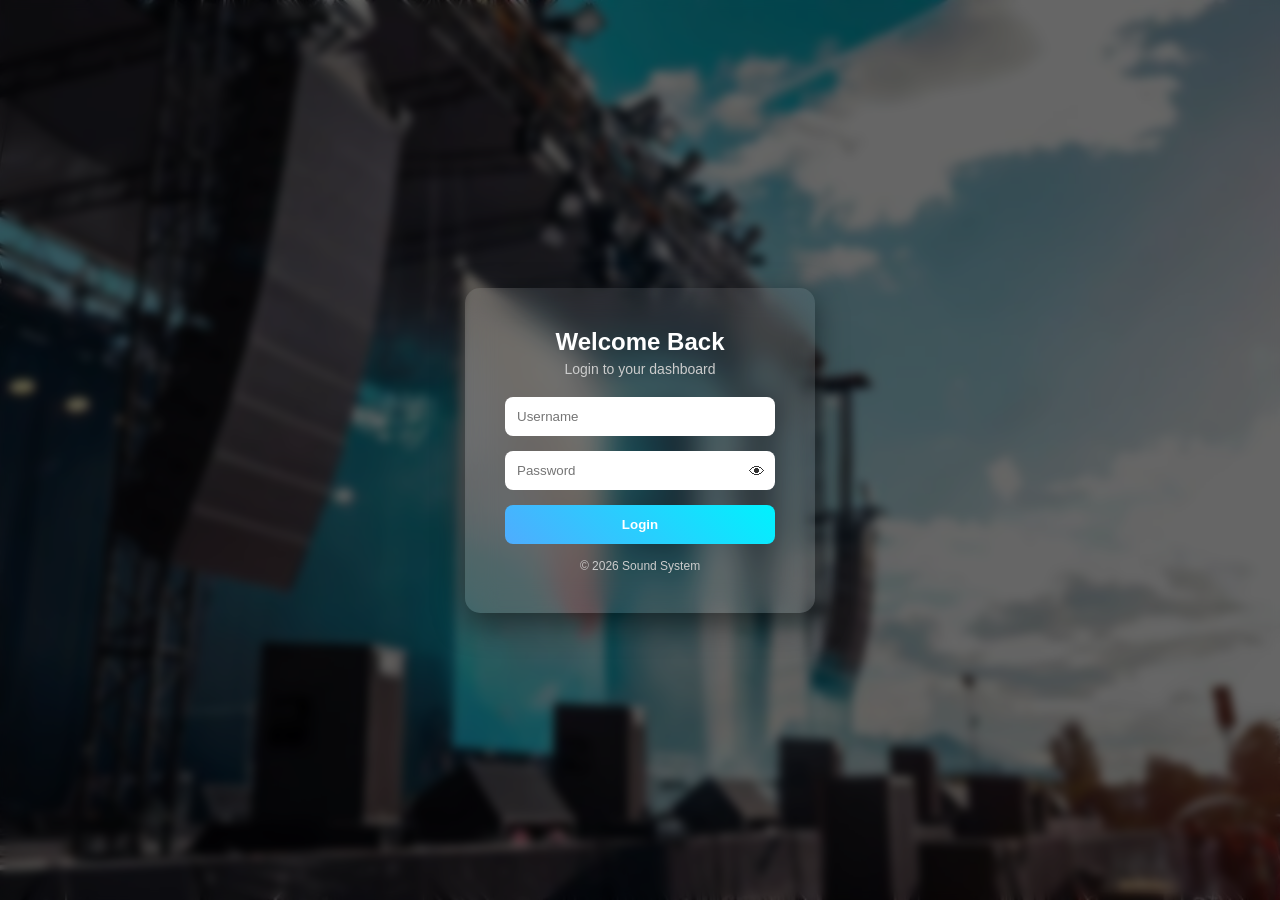
==== index.html @ aa42ea55 "commit" ====
<!DOCTYPE html>
<html lang="en">
<head>
    <meta charset="UTF-8">
    <meta name="viewport" content="width=device-width, initial-scale=1.0">
    <title>Login Sound System</title>
    <link rel="stylesheet" href="style.css">
</head>
<body>

<div class="overlay"></div>

<div class="container">
    <h2>Welcome Back</h2>
    <p class="subtitle">Login to your dashboard</p>

    <div class="input-group">
        <input type="text" id="username" placeholder="Username">
        <small id="userError">Username wajib diisi</small>
    </div>

    <div class="input-group">
        <input type="password" id="password" placeholder="Password">
        <span class="toggle" onclick="togglePassword()">👁</span>
        <small id="passError">Password minimal 6 karakter</small>
    </div>

    <button onclick="login()">Login</button>

    <p class="footer">© 2026 Sound System</p>
</div>

<script>
function togglePassword() {
    const pass = document.getElementById("password");
    pass.type = pass.type === "password" ? "text" : "password";
}

function login() {
    let username = document.getElementById("username").value;
    let password = document.getElementById("password").value;

    let userError = document.getElementById("userError");
    let passError = document.getElementById("passError");

    let valid = true;

    if (username === "") {
        userError.style.display = "block";
        valid = false;
    } else {
        userError.style.display = "none";
    }

    if (password.length < 6) {
        passError.style.display = "block";
        valid = false;
    } else {
        passError.style.display = "none";
    }

    if (valid) {
        alert("Login berhasil! (simulasi)");
    }
}
</script>

</body>
</html>
---- style.css ----
* {
    margin: 0;
    padding: 0;
    box-sizing: border-box;
    font-family: 'Segoe UI', sans-serif;
}

/* Background panggung sound system */
body {
    height: 100vh;
    background: url('background.jpg') no-repeat center center/cover;
    display: flex;
    justify-content: center;
    align-items: center;
}

/* Overlay gelap biar elegan */
.overlay {
    position: absolute;
    width: 100%;
    height: 100%;
    background: rgba(0,0,0,0.6);
    backdrop-filter: blur(5px);
}

/* Card login */
.container {
    position: relative;
    z-index: 2;
    width: 350px;
    padding: 40px;
    border-radius: 15px;
    background: rgba(255,255,255,0.08);
    backdrop-filter: blur(15px);
    color: #fff;
    text-align: center;
    box-shadow: 0 10px 30px rgba(0,0,0,0.5);
}

/* Judul */
.container h2 {
    margin-bottom: 5px;
}

.subtitle {
    font-size: 14px;
    margin-bottom: 20px;
    color: #ccc;
}

/* Input */
.input-group {
    margin-bottom: 15px;
    position: relative;
}

.input-group input {
    width: 100%;
    padding: 12px;
    border-radius: 8px;
    border: none;
    outline: none;
}

/* Toggle password */
.toggle {
    position: absolute;
    right: 10px;
    top: 12px;
    cursor: pointer;
    color: #333;
}

/* Error text */
small {
    display: none;
    color: #ff8080;
    font-size: 12px;
}

/* Button */
button {
    width: 100%;
    padding: 12px;
    border: none;
    border-radius: 8px;
    background: linear-gradient(45deg, #4facfe, #00f2fe);
    color: #fff;
    font-weight: bold;
    cursor: pointer;
    transition: 0.3s;
}

button:hover {
    transform: scale(1.05);
    box-shadow: 0 5px 15px rgba(0,0,0,0.5);
}

/* Footer */
.footer {
    margin-top: 15px;
    font-size: 12px;
    color: #ccc;
}
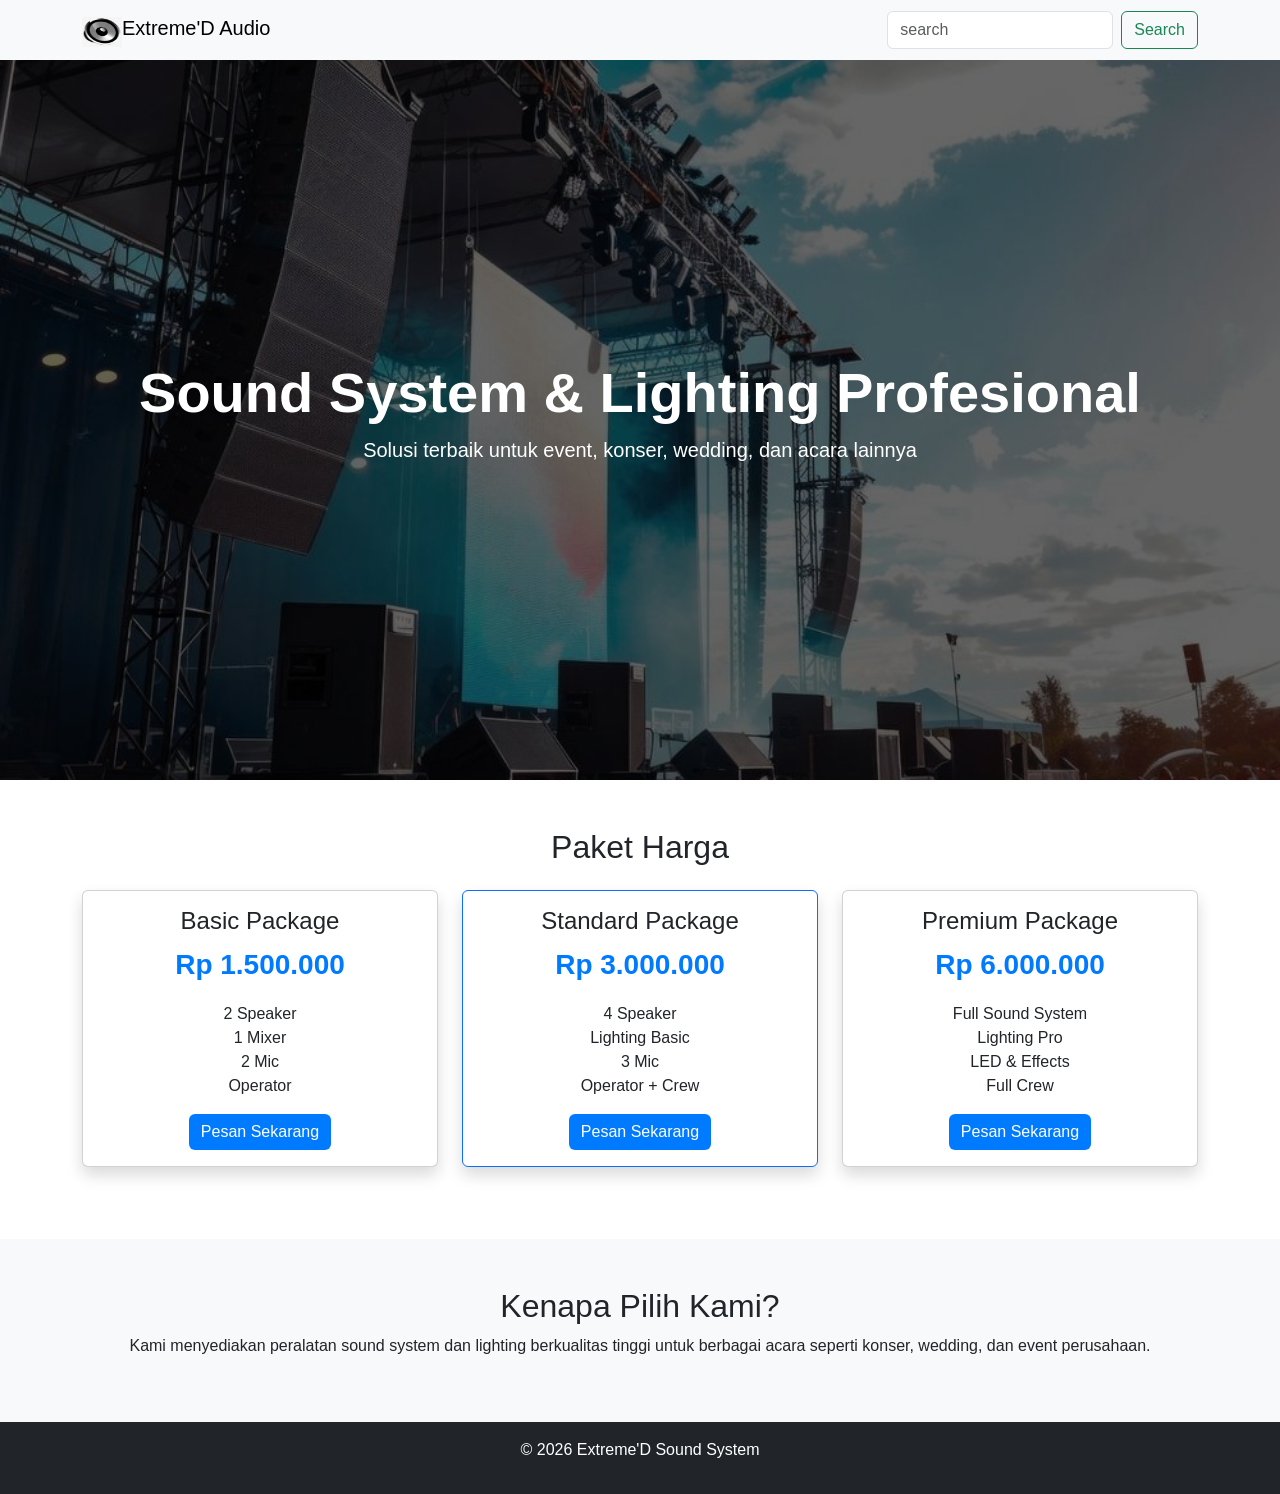
==== commit bb030b7e: "commit" ====
--- a/index.html
+++ b/index.html
@@ -1,69 +1,112 @@
 <!DOCTYPE html>
-<html lang="en">
+<html lang="id">
 <head>
     <meta charset="UTF-8">
     <meta name="viewport" content="width=device-width, initial-scale=1.0">
-    <title>Login Sound System</title>
+    <title>Informasi Harga Sound System & Lighting</title>
+
+    <!-- Bootstrap CSS -->
+    <link href="https://cdn.jsdelivr.net/npm/bootstrap@5.3.0/dist/css/bootstrap.min.css" rel="stylesheet">
+
+    <!-- Custom CSS -->
     <link rel="stylesheet" href="style.css">
 </head>
 <body>
 
-<div class="overlay"></div>
+<!-- Navbar -->
+<nav class="navbar navbar-light bg-light">
+  <div class="container">
+    <a class="navbar-brand" href="index.html">
+      <img src="LogoNavbar.jpg" alt="" width="40" height="30" class="d-inline-block align-text-top">Extreme'D Audio
+    </a>
+    <form class="d-flex">
+        <input class="form-control me-2" type="search" placeholder="search" aria-label="search">
+        <button class="btn btn-outline-success" type="submit">Search</button>
+    </form>
+  </div>
+</nav>
 
-<div class="container">
-    <h2>Welcome Back</h2>
-    <p class="subtitle">Login to your dashboard</p>
+<!-- Hero Section -->
+<section class="hero text-center text-white d-flex align-items-center">
+    <div class="container">
+        <h1 class="display-4 fw-bold">Sound System & Lighting Profesional</h1>
+        <p class="lead">Solusi terbaik untuk event, konser, wedding, dan acara lainnya</p>
+    </div>
+</section>
 
-    <div class="input-group">
-        <input type="text" id="username" placeholder="Username">
-        <small id="userError">Username wajib diisi</small>
+<!-- Paket Harga -->
+<section class="py-5">
+    <div class="container">
+        <h2 class="text-center mb-4">Paket Harga</h2>
+        <div class="row">
+
+            <!-- Paket 1 -->
+            <div class="col-md-4 mb-4">
+                <div class="card shadow">
+                    <div class="card-body text-center">
+                        <h4 class="card-title">Basic Package</h4>
+                        <p class="price">Rp 1.500.000</p>
+                        <ul class="list-unstyled">
+                            <li>2 Speaker</li>
+                            <li>1 Mixer</li>
+                            <li>2 Mic</li>
+                            <li>Operator</li>
+                        </ul>
+                        <button class="btn btn-primary">Pesan Sekarang</button>
+                    </div>
+                </div>
+            </div>
+
+            <!-- Paket 2 -->
+            <div class="col-md-4 mb-4">
+                <div class="card shadow border-primary">
+                    <div class="card-body text-center">
+                        <h4 class="card-title">Standard Package</h4>
+                        <p class="price">Rp 3.000.000</p>
+                        <ul class="list-unstyled">
+                            <li>4 Speaker</li>
+                            <li>Lighting Basic</li>
+                            <li>3 Mic</li>
+                            <li>Operator + Crew</li>
+                        </ul>
+                        <button class="btn btn-primary">Pesan Sekarang</button>
+                    </div>
+                </div>
+            </div>
+
+            <!-- Paket 3 -->
+            <div class="col-md-4 mb-4">
+                <div class="card shadow">
+                    <div class="card-body text-center">
+                        <h4 class="card-title">Premium Package</h4>
+                        <p class="price">Rp 6.000.000</p>
+                        <ul class="list-unstyled">
+                            <li>Full Sound System</li>
+                            <li>Lighting Pro</li>
+                            <li>LED & Effects</li>
+                            <li>Full Crew</li>
+                        </ul>
+                        <button class="btn btn-primary">Pesan Sekarang</button>
+                    </div>
+                </div>
+            </div>
+
+        </div>
     </div>
+</section>
 
-    <div class="input-group">
-        <input type="password" id="password" placeholder="Password">
-        <span class="toggle" onclick="togglePassword()">👁</span>
-        <small id="passError">Password minimal 6 karakter</small>
+<!-- Informasi -->
+<section class="bg-light py-5">
+    <div class="container text-center">
+        <h2>Kenapa Pilih Kami?</h2>
+        <p>Kami menyediakan peralatan sound system dan lighting berkualitas tinggi untuk berbagai acara seperti konser, wedding, dan event perusahaan.</p>
     </div>
+</section>
 
-    <button onclick="login()">Login</button>
-
-    <p class="footer">© 2026 Sound System</p>
-</div>
-
-<script>
-function togglePassword() {
-    const pass = document.getElementById("password");
-    pass.type = pass.type === "password" ? "text" : "password";
-}
-
-function login() {
-    let username = document.getElementById("username").value;
-    let password = document.getElementById("password").value;
-
-    let userError = document.getElementById("userError");
-    let passError = document.getElementById("passError");
-
-    let valid = true;
-
-    if (username === "") {
-        userError.style.display = "block";
-        valid = false;
-    } else {
-        userError.style.display = "none";
-    }
-
-    if (password.length < 6) {
-        passError.style.display = "block";
-        valid = false;
-    } else {
-        passError.style.display = "none";
-    }
-
-    if (valid) {
-        alert("Login berhasil! (simulasi)");
-    }
-}
-</script>
+<!-- Footer -->
+<footer class="bg-dark text-white text-center py-3">
+    <p>&copy; 2026 Extreme'D Sound System</p>
+</footer>
 
 </body>
 </html>
--- a/style.css
+++ b/style.css
@@ -1,104 +1,46 @@
-* {
-    margin: 0;
-    padding: 0;
-    box-sizing: border-box;
+body {
     font-family: 'Segoe UI', sans-serif;
 }
 
-/* Background panggung sound system */
-body {
-    height: 100vh;
-    background: url('background.jpg') no-repeat center center/cover;
-    display: flex;
-    justify-content: center;
-    align-items: center;
+/* Hero Section */
+.hero {
+    height: 80vh;
+    background: url('background.jpg') center/cover no-repeat;
+    position: relative;
 }
 
-/* Overlay gelap biar elegan */
-.overlay {
+.hero::before {
+    content: "";
     position: absolute;
     width: 100%;
     height: 100%;
     background: rgba(0,0,0,0.6);
-    backdrop-filter: blur(5px);
 }
 
-/* Card login */
-.container {
+.hero .container {
     position: relative;
     z-index: 2;
-    width: 350px;
-    padding: 40px;
-    border-radius: 15px;
-    background: rgba(255,255,255,0.08);
-    backdrop-filter: blur(15px);
-    color: #fff;
-    text-align: center;
-    box-shadow: 0 10px 30px rgba(0,0,0,0.5);
 }
 
-/* Judul */
-.container h2 {
-    margin-bottom: 5px;
+/* Harga */
+.price {
+    font-size: 28px;
+    font-weight: bold;
+    color: #007bff;
 }
 
-.subtitle {
-    font-size: 14px;
-    margin-bottom: 20px;
-    color: #ccc;
-}
-
-/* Input */
-.input-group {
-    margin-bottom: 15px;
-    position: relative;
-}
-
-.input-group input {
-    width: 100%;
-    padding: 12px;
-    border-radius: 8px;
-    border: none;
-    outline: none;
-}
-
-/* Toggle password */
-.toggle {
-    position: absolute;
-    right: 10px;
-    top: 12px;
-    cursor: pointer;
-    color: #333;
-}
-
-/* Error text */
-small {
-    display: none;
-    color: #ff8080;
-    font-size: 12px;
+/* Card Hover */
+.card:hover {
+    transform: scale(1.05);
+    transition: 0.3s;
 }
 
 /* Button */
-button {
-    width: 100%;
-    padding: 12px;
+.btn-primary {
+    background-color: #007bff;
     border: none;
-    border-radius: 8px;
-    background: linear-gradient(45deg, #4facfe, #00f2fe);
-    color: #fff;
-    font-weight: bold;
-    cursor: pointer;
-    transition: 0.3s;
 }
 
-button:hover {
-    transform: scale(1.05);
-    box-shadow: 0 5px 15px rgba(0,0,0,0.5);
-}
-
-/* Footer */
-.footer {
-    margin-top: 15px;
-    font-size: 12px;
-    color: #ccc;
+.btn-primary:hover {
+    background-color: #0056b3;
 }
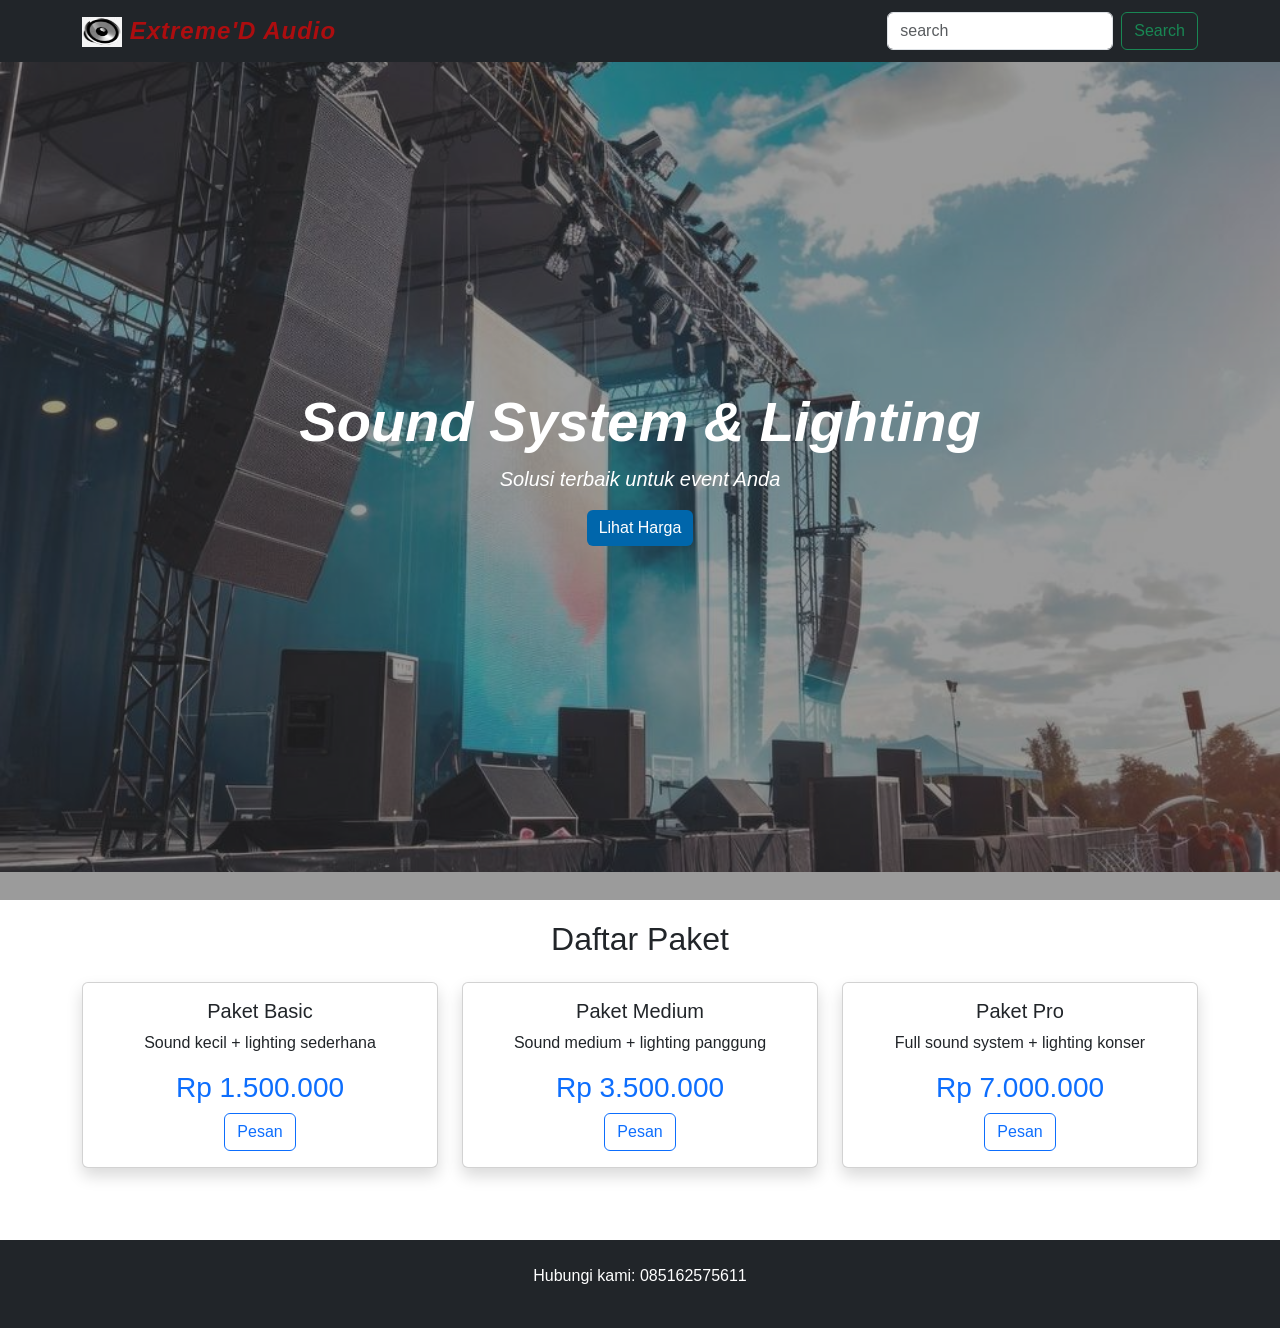
==== commit 08753b8f: "commit" ====
--- a/index.html
+++ b/index.html
@@ -2,74 +2,66 @@
 <html lang="id">
 <head>
     <meta charset="UTF-8">
-    <meta name="viewport" content="width=device-width, initial-scale=1.0">
-    <title>Informasi Harga Sound System & Lighting</title>
+    <meta name="viewport" content="width=device-width, initial-scale=1">
+    <title>Extreme'D Sound & Lighting</title>
 
-    <!-- Bootstrap CSS -->
+    <!-- Bootstrap -->
     <link href="https://cdn.jsdelivr.net/npm/bootstrap@5.3.0/dist/css/bootstrap.min.css" rel="stylesheet">
 
-    <!-- Custom CSS -->
+    <!-- CSS -->
     <link rel="stylesheet" href="style.css">
 </head>
 <body>
 
 <!-- Navbar -->
-<nav class="navbar navbar-light bg-light">
-  <div class="container">
-    <a class="navbar-brand" href="index.html">
-      <img src="LogoNavbar.jpg" alt="" width="40" height="30" class="d-inline-block align-text-top">Extreme'D Audio
-    </a>
-    <form class="d-flex">
-        <input class="form-control me-2" type="search" placeholder="search" aria-label="search">
-        <button class="btn btn-outline-success" type="submit">Search</button>
-    </form>
-  </div>
+<nav class="navbar navbar-expand-lg navbar-dark bg-dark">
+    <div class="container">
+        <a class="navbar-brand fw-bold" href="#">
+            <img src="LogoNavbar.jpg" alt="Logo" width="40" height="30" class="d-inline-block align-text-top">
+            Extreme'D Audio
+        </a>
+        <form class="d-flex" role="search">
+            <input class="form-control me-2" type="search" placeholder="search" aria-label="search"/>
+            <button class="btn btn-outline-success" type="submit">Search</button>
+        </form>
+    </div>
 </nav>
 
-<!-- Hero Section -->
-<section class="hero text-center text-white d-flex align-items-center">
-    <div class="container">
-        <h1 class="display-4 fw-bold">Sound System & Lighting Profesional</h1>
-        <p class="lead">Solusi terbaik untuk event, konser, wedding, dan acara lainnya</p>
+<!-- Hero section dan Background -->
+<section class="hero text-white d-flex align-items-center">
+    <div class="container text-center">
+        <h1 class="display-4 fw-bold">Sound System & Lighting</h1>
+        <p class="lead">Solusi terbaik untuk event Anda</p>
+        <button class="btn btn-primary" onclick="scrollToPricing()">Lihat Harga</button>
     </div>
 </section>
 
-<!-- Paket Harga -->
-<section class="py-5">
+<!-- Paket harga -->
+<section id="pricing" class="py-5">
     <div class="container">
-        <h2 class="text-center mb-4">Paket Harga</h2>
+        <h2 class="text-center mb-4">Daftar Paket</h2>
         <div class="row">
 
             <!-- Paket 1 -->
             <div class="col-md-4 mb-4">
                 <div class="card shadow">
                     <div class="card-body text-center">
-                        <h4 class="card-title">Basic Package</h4>
-                        <p class="price">Rp 1.500.000</p>
-                        <ul class="list-unstyled">
-                            <li>2 Speaker</li>
-                            <li>1 Mixer</li>
-                            <li>2 Mic</li>
-                            <li>Operator</li>
-                        </ul>
-                        <button class="btn btn-primary">Pesan Sekarang</button>
+                        <h5 class="card-title">Paket Basic</h5>
+                        <p>Sound kecil + lighting sederhana</p>
+                        <h3 class="text-primary">Rp 1.500.000</h3>
+                        <button class="btn btn-outline-primary" onclick="order('Basic')">Pesan</button>
                     </div>
                 </div>
             </div>
 
             <!-- Paket 2 -->
             <div class="col-md-4 mb-4">
-                <div class="card shadow border-primary">
+                <div class="card shadow">
                     <div class="card-body text-center">
-                        <h4 class="card-title">Standard Package</h4>
-                        <p class="price">Rp 3.000.000</p>
-                        <ul class="list-unstyled">
-                            <li>4 Speaker</li>
-                            <li>Lighting Basic</li>
-                            <li>3 Mic</li>
-                            <li>Operator + Crew</li>
-                        </ul>
-                        <button class="btn btn-primary">Pesan Sekarang</button>
+                        <h5 class="card-title">Paket Medium</h5>
+                        <p>Sound medium + lighting panggung</p>
+                        <h3 class="text-primary">Rp 3.500.000</h3>
+                        <button class="btn btn-outline-primary" onclick="order('Medium')">Pesan</button>
                     </div>
                 </div>
             </div>
@@ -78,15 +70,10 @@
             <div class="col-md-4 mb-4">
                 <div class="card shadow">
                     <div class="card-body text-center">
-                        <h4 class="card-title">Premium Package</h4>
-                        <p class="price">Rp 6.000.000</p>
-                        <ul class="list-unstyled">
-                            <li>Full Sound System</li>
-                            <li>Lighting Pro</li>
-                            <li>LED & Effects</li>
-                            <li>Full Crew</li>
-                        </ul>
-                        <button class="btn btn-primary">Pesan Sekarang</button>
+                        <h5 class="card-title">Paket Pro</h5>
+                        <p>Full sound system + lighting konser</p>
+                        <h3 class="text-primary">Rp 7.000.000</h3>
+                        <button class="btn btn-outline-primary" onclick="order('Pro')">Pesan</button>
                     </div>
                 </div>
             </div>
@@ -95,18 +82,17 @@
     </div>
 </section>
 
-<!-- Informasi -->
-<section class="bg-light py-5">
-    <div class="container text-center">
-        <h2>Kenapa Pilih Kami?</h2>
-        <p>Kami menyediakan peralatan sound system dan lighting berkualitas tinggi untuk berbagai acara seperti konser, wedding, dan event perusahaan.</p>
-    </div>
+<!-- Kontak -->
+<section class="bg-dark text-white text-center py-4">
+    <p>Hubungi kami: 085162575611</p>
 </section>
 
-<!-- Footer -->
-<footer class="bg-dark text-white text-center py-3">
-    <p>&copy; 2026 Extreme'D Sound System</p>
-</footer>
+<!-- Script -->
+<script>
+function scrollToPricing() {
+    document.getElementById("pricing").scrollIntoView({ behavior: "smooth" });
+}
+</script>
 
 </body>
 </html>
--- a/style.css
+++ b/style.css
@@ -2,45 +2,53 @@
     font-family: 'Segoe UI', sans-serif;
 }
 
-/* Hero Section */
-.hero {
-    height: 80vh;
-    background: url('background.jpg') center/cover no-repeat;
+.navbar {
     position: relative;
+    z-index: 10;
 }
 
+.navbar-brand {
+    font-style:italic;
+    font-size: 24px;
+    color: #ff0000a1 !important;
+    letter-spacing: 1px;
+}
+
+/*Background */
+.hero {
+    font-style: italic;
+    height: 90vh;
+    background: url('background.jpg') no-repeat center center/cover;
+}
 .hero::before {
     content: "";
     position: absolute;
-    width: 100%;
-    height: 100%;
-    background: rgba(0,0,0,0.6);
+    top: 0;
+    left: 0;
+    right: 0;
+    bottom: 0;
+    background: rgba(57, 56, 56, 0.5); /* tingkat gelap */
 }
-
 .hero .container {
     position: relative;
     z-index: 2;
 }
 
-/* Harga */
-.price {
-    font-size: 28px;
-    font-weight: bold;
-    color: #007bff;
-}
-
-/* Card Hover */
-.card:hover {
-    transform: scale(1.05);
+/* Card paket harga */
+.card {
     transition: 0.3s;
 }
 
-/* Button */
+.card:hover {
+    transform: scale(1.05);
+}
+
+/* Button Style */
 .btn-primary {
-    background-color: #007bff;
+    background-color: #0066ab;
     border: none;
 }
 
 .btn-primary:hover {
-    background-color: #0056b3;
+    background-color: #0b9bfa;
 }
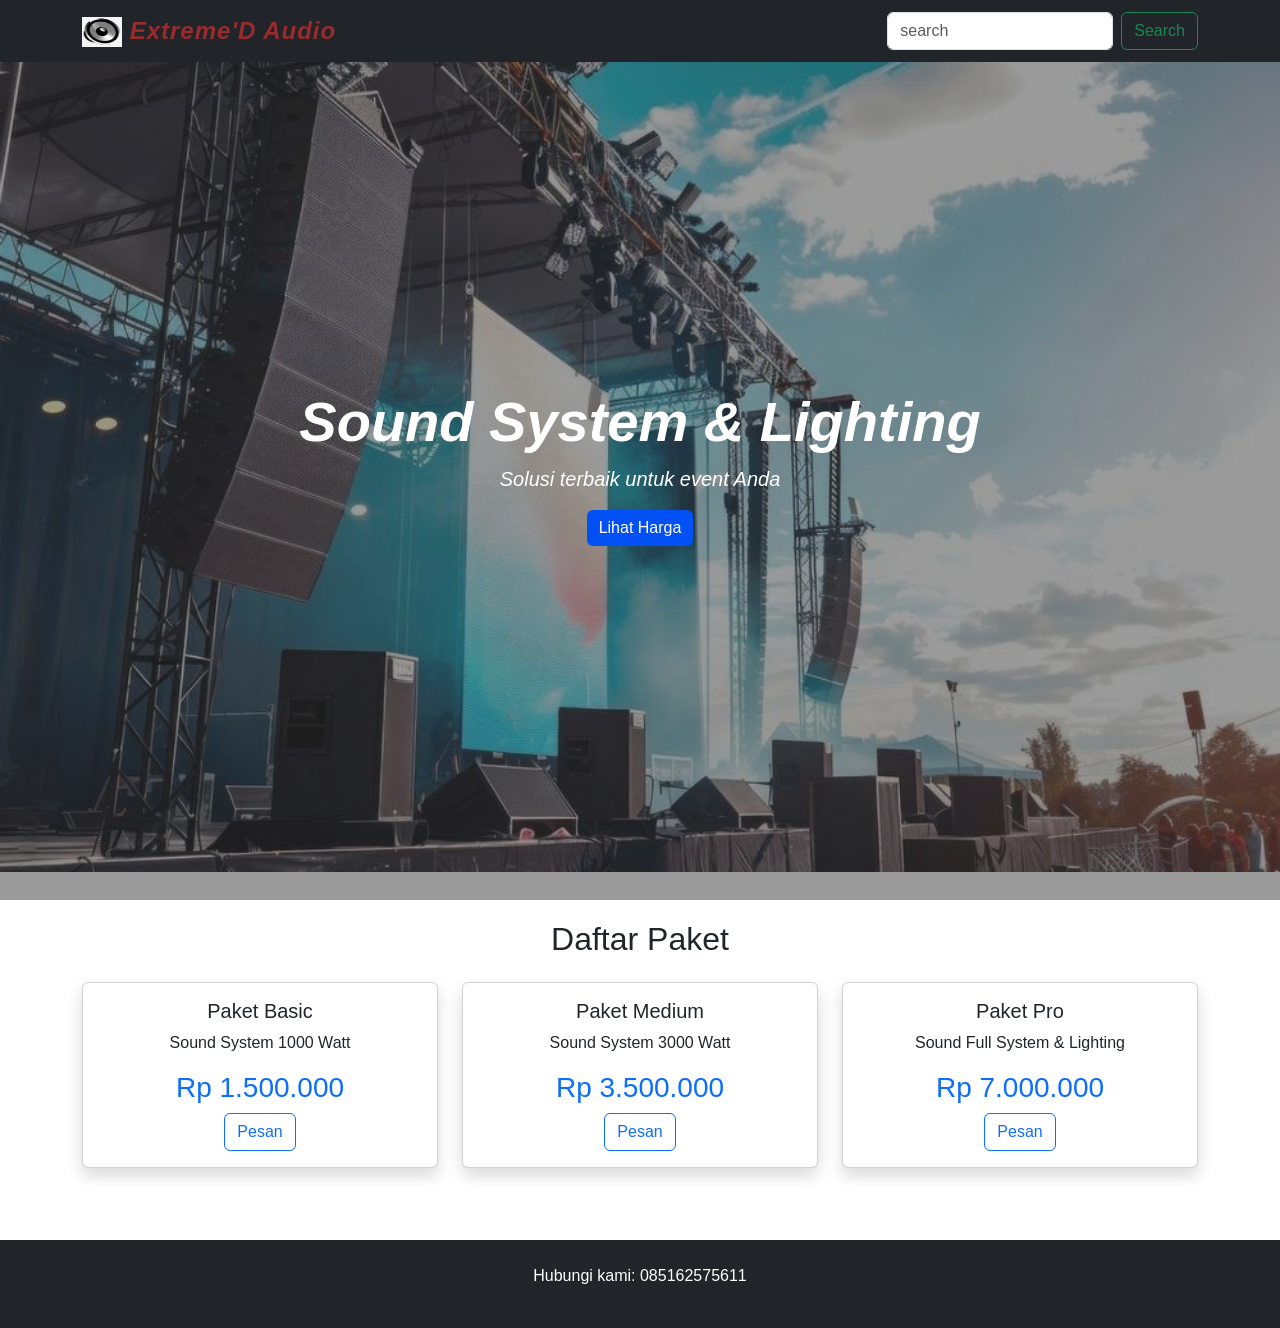
==== commit e0937676: "commit" ====
--- a/index.html
+++ b/index.html
@@ -47,7 +47,7 @@
                 <div class="card shadow">
                     <div class="card-body text-center">
                         <h5 class="card-title">Paket Basic</h5>
-                        <p>Sound kecil + lighting sederhana</p>
+                        <p>Sound System 1000 Watt</p>
                         <h3 class="text-primary">Rp 1.500.000</h3>
                         <button class="btn btn-outline-primary" onclick="order('Basic')">Pesan</button>
                     </div>
@@ -59,7 +59,7 @@
                 <div class="card shadow">
                     <div class="card-body text-center">
                         <h5 class="card-title">Paket Medium</h5>
-                        <p>Sound medium + lighting panggung</p>
+                        <p>Sound System 3000 Watt</p>
                         <h3 class="text-primary">Rp 3.500.000</h3>
                         <button class="btn btn-outline-primary" onclick="order('Medium')">Pesan</button>
                     </div>
@@ -71,7 +71,7 @@
                 <div class="card shadow">
                     <div class="card-body text-center">
                         <h5 class="card-title">Paket Pro</h5>
-                        <p>Full sound system + lighting konser</p>
+                        <p>Sound Full System & Lighting</p>
                         <h3 class="text-primary">Rp 7.000.000</h3>
                         <button class="btn btn-outline-primary" onclick="order('Pro')">Pesan</button>
                     </div>
--- a/style.css
+++ b/style.css
@@ -10,7 +10,7 @@
 .navbar-brand {
     font-style:italic;
     font-size: 24px;
-    color: #ff0000a1 !important;
+    color: #d62e2ead !important;
     letter-spacing: 1px;
 }
 
@@ -45,7 +45,7 @@
 
 /* Button Style */
 .btn-primary {
-    background-color: #0066ab;
+    background-color: #0350f4;
     border: none;
 }
 
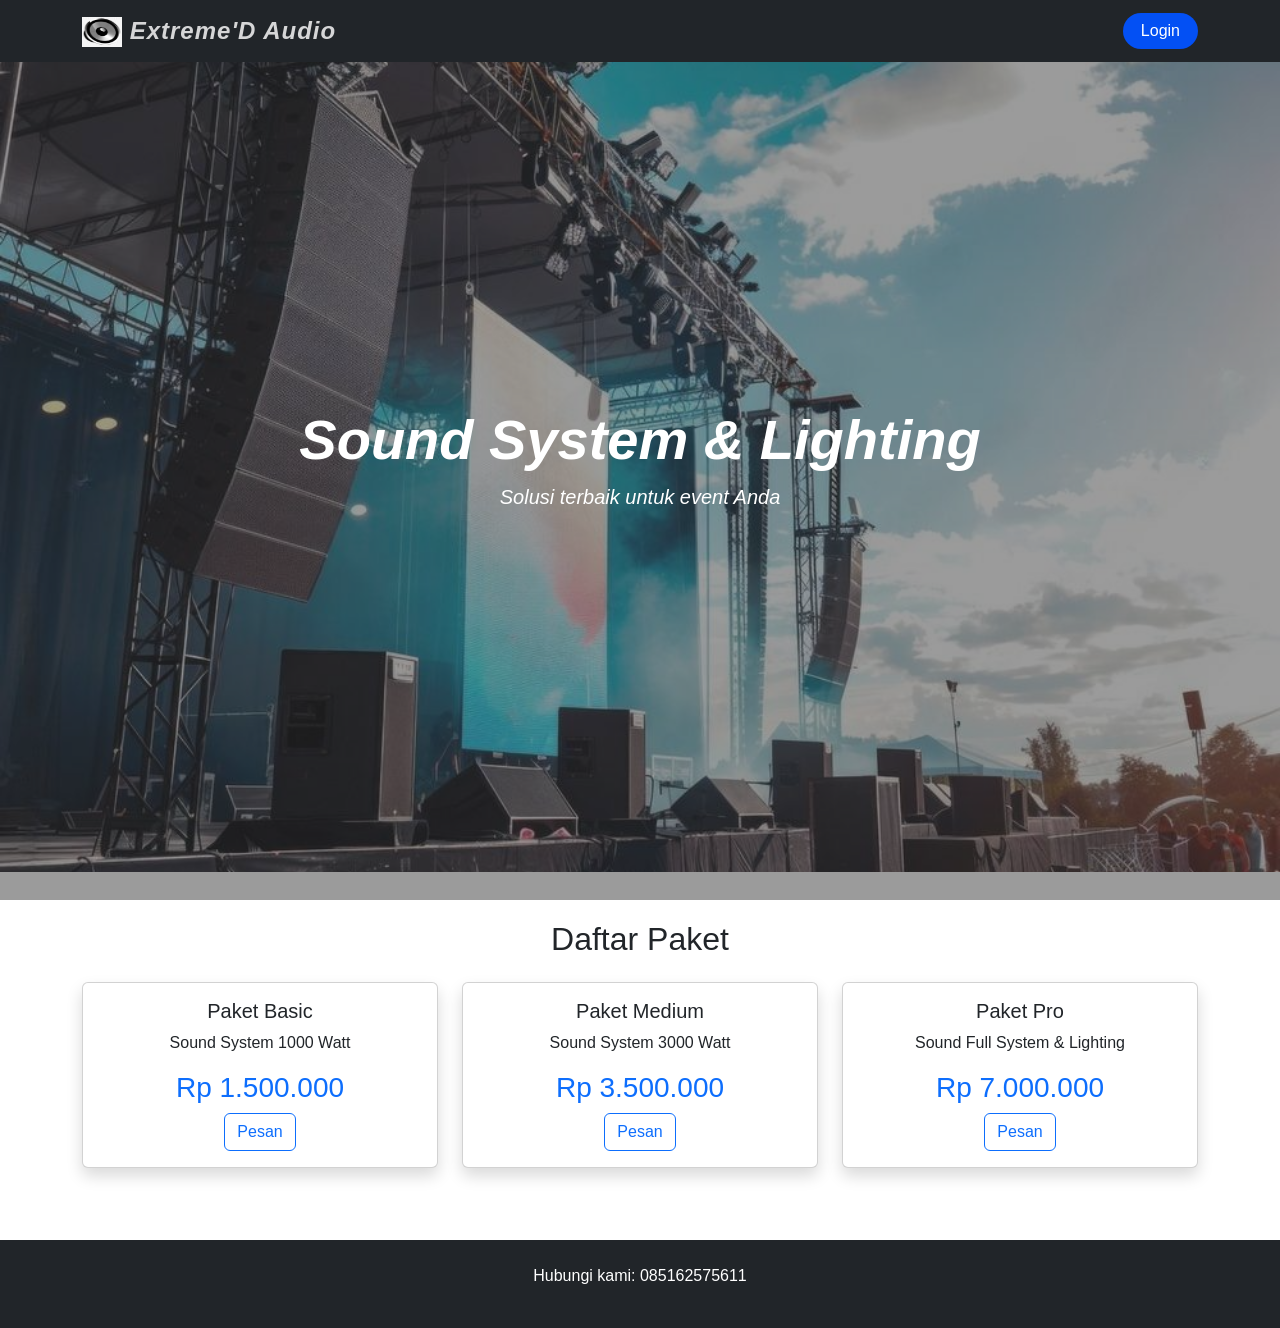
==== commit 3faf1a81: "commit" ====
--- a/index.html
+++ b/index.html
@@ -16,14 +16,13 @@
 <!-- Navbar -->
 <nav class="navbar navbar-expand-lg navbar-dark bg-dark">
     <div class="container">
-        <a class="navbar-brand fw-bold" href="#">
+        <a class="navbar-brand fw-bold" href="index.html">
             <img src="LogoNavbar.jpg" alt="Logo" width="40" height="30" class="d-inline-block align-text-top">
             Extreme'D Audio
         </a>
-        <form class="d-flex" role="search">
-            <input class="form-control me-2" type="search" placeholder="search" aria-label="search"/>
-            <button class="btn btn-outline-success" type="submit">Search</button>
-        </form>
+        <div class="ms-auto">
+            <a href="index.html" class="btn btn-primary btn-login">Login</a>
+        </div>
     </div>
 </nav>
 
@@ -32,7 +31,6 @@
     <div class="container text-center">
         <h1 class="display-4 fw-bold">Sound System & Lighting</h1>
         <p class="lead">Solusi terbaik untuk event Anda</p>
-        <button class="btn btn-primary" onclick="scrollToPricing()">Lihat Harga</button>
     </div>
 </section>
 
@@ -49,7 +47,7 @@
                         <h5 class="card-title">Paket Basic</h5>
                         <p>Sound System 1000 Watt</p>
                         <h3 class="text-primary">Rp 1.500.000</h3>
-                        <button class="btn btn-outline-primary" onclick="order('Basic')">Pesan</button>
+                        <a href="purchase.html" class="btn btn-outline-primary">Pesan</a>
                     </div>
                 </div>
             </div>
@@ -61,7 +59,7 @@
                         <h5 class="card-title">Paket Medium</h5>
                         <p>Sound System 3000 Watt</p>
                         <h3 class="text-primary">Rp 3.500.000</h3>
-                        <button class="btn btn-outline-primary" onclick="order('Medium')">Pesan</button>
+                        <a href="purchase.html" class="btn btn-outline-primary">Pesan</a>
                     </div>
                 </div>
             </div>
@@ -73,7 +71,7 @@
                         <h5 class="card-title">Paket Pro</h5>
                         <p>Sound Full System & Lighting</p>
                         <h3 class="text-primary">Rp 7.000.000</h3>
-                        <button class="btn btn-outline-primary" onclick="order('Pro')">Pesan</button>
+                        <a href="purchase.html" class="btn btn-outline-primary">Pesan</a>
                     </div>
                 </div>
             </div>
@@ -87,12 +85,6 @@
     <p>Hubungi kami: 085162575611</p>
 </section>
 
-<!-- Script -->
-<script>
-function scrollToPricing() {
-    document.getElementById("pricing").scrollIntoView({ behavior: "smooth" });
-}
-</script>
 
 </body>
 </html>
--- a/style.css
+++ b/style.css
@@ -10,8 +10,19 @@
 .navbar-brand {
     font-style:italic;
     font-size: 24px;
-    color: #d62e2ead !important;
+    color: #ffffffd0 !important;
     letter-spacing: 1px;
+}
+
+.btn-login {
+    border-radius: 20px;
+    padding: 6px 18px;
+    font-weight: 500;
+    transition: 0.3s;
+}
+
+.btn-login:hover {
+    transform: scale(1.05);
 }
 
 /*Background */
